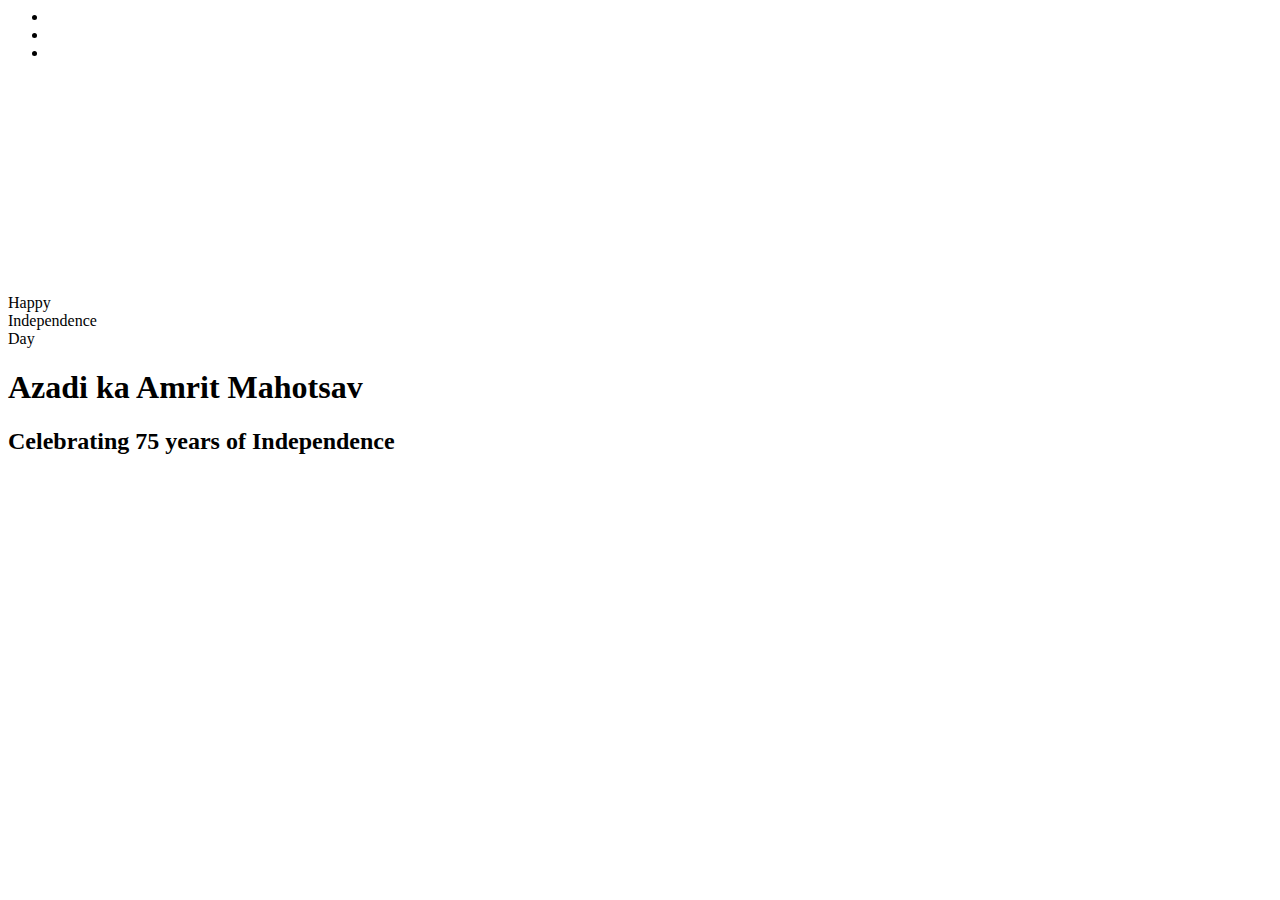
==== main/index.html @ 854ec3d4 "Create index.html" ====
<html>
<html lang="en">

<head>
    <meta charset="UTF-8">
    <meta http-equiv="X-UA-Compatible" content="IE=edge">
    <meta name="viewport" content="width=device-width, initial-scale=1.0">
    <link rel="stylesheet" href="./style.css">
    <title>Happy Independence Day</title>
</head>

<body>
    <div class="for-positioning">
        <div class="flagstand"></div>
        <ul>
            <li></li>
            <li>
                <div class="round"><span class="line"></span>
                    <span class="line"></span>
                    <span class="line"></span>
                    <span class="line"></span>
                    <span class="line"></span>
                    <span class="line"></span>
                    <span class="line"></span>
                    <span class="line"></span>
                    <span class="line"></span>
                    <span class="line"></span>
                    <span class="line"></span>
                    <span class="line"></span>
                    <span class="line"></span>
                </div>
            </li>
            <li></li>
        </ul>
    </div>
    <br><br><br><br><br><br><br><br><br><br><br><br>
    <div>
        <div id="happy">Happy</div>
        <div id="independence">Independence</div>
        <div id="day">Day</div>
        <img src="./azadi-mahotsav.png" alt="">

        <h1 id="mahotsav">Azadi ka Amrit Mahotsav</h1>
        <h2 id="celebrate">Celebrating 75 years of Independence</h2>
    </div>
</body>

</html>
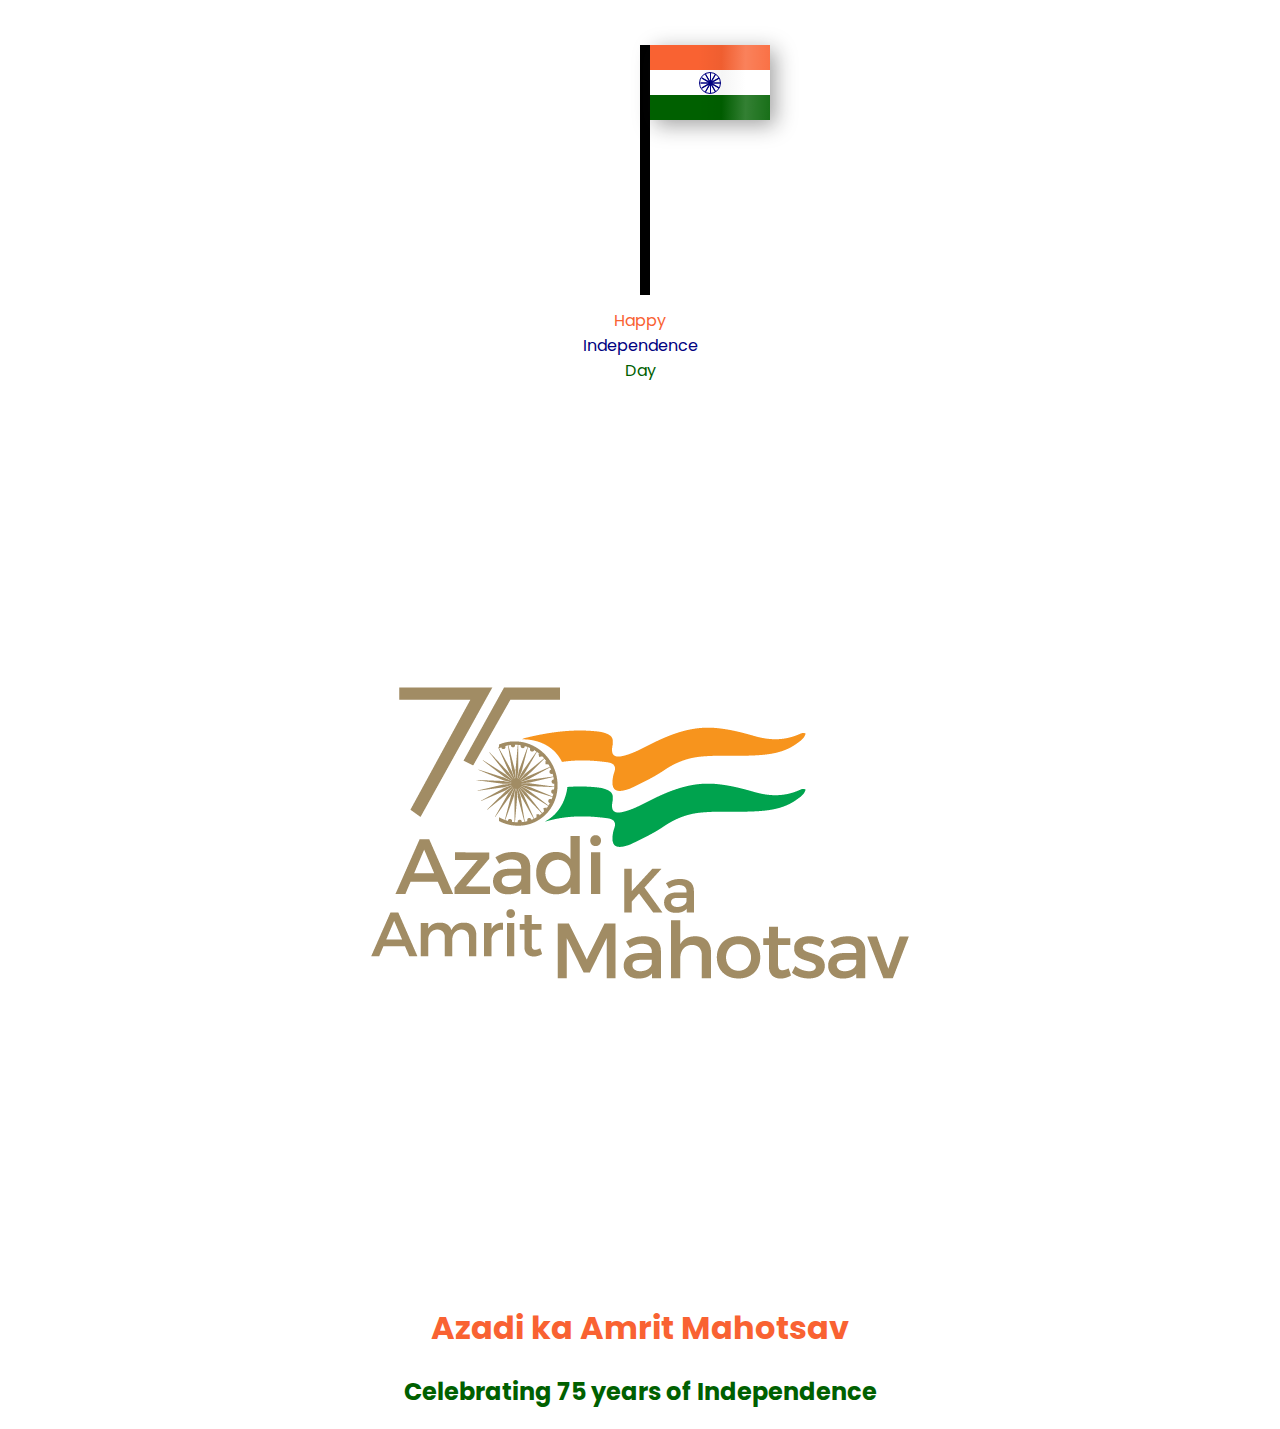
==== commit d00ef7f7: "Update index.html" ====
--- a/main/index.html
+++ b/main/index.html
@@ -38,7 +38,7 @@
         <div id="happy">Happy</div>
         <div id="independence">Independence</div>
         <div id="day">Day</div>
-        <img src="./azadi-mahotsav.png" alt="">
+        <img src="./logo.png" alt="">
 
         <h1 id="mahotsav">Azadi ka Amrit Mahotsav</h1>
         <h2 id="celebrate">Celebrating 75 years of Independence</h2>
--- a/main/style.css
+++ b/main/style.css
@@ -0,0 +1,196 @@
+@import url('https://fonts.googleapis.com/css2?family=Poppins&display=swap');
+
+body {
+    font-family: 'Poppins', sans-serif;
+
+    text-align: center;
+}
+
+.for-positioning {
+    position: absolute;
+    left: 50%;
+    top: 5%;
+}
+
+ul {
+    list-style: none;
+    margin: 0;
+    float: left;
+    padding: 0;
+    box-shadow: 0.3125rem 0.3125rem 1.25rem 0 rgba(21, 20, 20, 0.4);
+}
+
+li {
+    width: 7.5rem;
+    height: 1.5625rem;
+    animation-name: stretch;
+    animation-duration: 1.5s;
+    animation-timing-function: ease-out;
+    animation-delay: 0;
+    animation-direction: alternate;
+    animation-iteration-count: infinite;
+    animation-fill-mode: none;
+    animation-play-state: running;
+    background-image: -webkit-gradient(
+        linear,
+        0 -25%,
+        100% top,
+        color-stop(0%, rgba(255, 255, 255, 0)),
+        color-stop(20%, rgba(255, 255, 255, 0)),
+        color-stop(30%, rgba(0, 0, 0, 0.04)),
+        color-stop(40%, rgba(255, 255, 255, 0.2)),
+        color-stop(60%, rgba(255, 255, 255, 0)),
+        color-stop(65%, rgba(255, 255, 255, 0.2)),
+        color-stop(80%, rgba(0, 0, 0, 0.05)),
+        color-stop(100%, rgba(255, 255, 255, 0))
+    ) !important;
+    background-size: 200% !important;
+}
+
+li:nth-child(1) {
+    background-color: #f96232;
+    animation-name: stretch;
+}
+
+li:nth-child(2) {
+    background-color: #fff;
+}
+
+li:nth-child(3) {
+    background-color: #006000;
+    animation-name: stretch;
+}
+
+@keyframes stretch {
+    0% {
+        transition: all 0.75s ease-in-out;
+        width: 7.8125rem;
+        background-position: -10rem 0;
+    }
+    50% {
+        transition: all 0.75s ease-in-out;
+        width: 8.4375rem;
+        background-position: -9.375rem 0.3125rem;
+    }
+    100% {
+        transition: all 0.75s ease-in-out;
+        width: 9.0625rem;
+        background-position: -10rem 0;
+    }
+}
+
+.round {
+    width: 1.25rem;
+    height: 1.25rem;
+    border-radius: 50%;
+    margin: 0 auto;
+    border: 1px solid #000080;
+    position: relative;
+    top: 1.5px;
+    -webkit-animation: rotating 2s linear infinite;
+    -moz-animation: rotating 2s linear infinite;
+    -ms-animation: rotating 2s linear infinite;
+    -o-animation: rotating 2s linear infinite;
+    animation: rotating 2s linear infinite;
+}
+
+.round .line {
+    height: 100%;
+    width: 1px;
+    background: #000080;
+    display: inline-block;
+    position: absolute;
+    left: 50%;
+}
+
+.round .line:nth-child(1) {
+    transform: rotate(30deg);
+}
+.round .line:nth-child(2) {
+    transform: rotate(60deg);
+}
+.round .line:nth-child(3) {
+    transform: rotate(90deg);
+}
+.round .line:nth-child(4) {
+    transform: rotate(120deg);
+}
+.round .line:nth-child(5) {
+    transform: rotate(150deg);
+}
+.round .line:nth-child(6) {
+    transform: rotate(180deg);
+}
+.round .line:nth-child(7) {
+    transform: rotate(210deg);
+}
+.round .line:nth-child(8) {
+    transform: rotate(240deg);
+}
+.round .line:nth-child(9) {
+    transform: rotate(270deg);
+}
+.round .line:nth-child(10) {
+    transform: rotate(300deg);
+}
+.round .line:nth-child(11) {
+    transform: rotate(330deg);
+}
+.round .line:nth-child(12) {
+    transform: rotate(360deg);
+}
+
+@-@-webkit-keyframes rotating webkit-k {
+    from {
+        -webkit-transform: rotate(0deg);
+        -o-transform: rotate(0deg);
+        transform: rotate(0deg);
+    }
+
+    to {
+        -webkit-transform: rotate(360deg);
+        -o-transform: rotate(360deg);
+        transform: rotate(360deg);
+    }
+}
+
+@keyframes rotating {
+    from {
+        -ms-transform: rotate(0deg);
+        -moz-transform: rotate(0deg);
+        -webkit-transform: rotate(0deg);
+        -o-transform: rotate(0deg);
+        transform: rotate(0deg);
+    }
+
+    to {
+        -ms-transform: rotate(360deg);
+        -moz-transform: rotate(360deg);
+        -webkit-transform: rotate(360deg);
+        -o-transform: rotate(360deg);
+        transform: rotate(360deg);
+    }
+}
+
+.flagstand {
+    width: .625rem;
+    height: 15.625rem;
+    background: #000;
+    float: left;
+}
+
+#happy {
+    color: #f96232;
+}
+#independence {
+    color: #000080;
+}
+#day {
+    color: #006000;
+}
+#mahotsav {
+    color: #f96232;
+}
+#celebrate {
+    color: #006000;
+}
